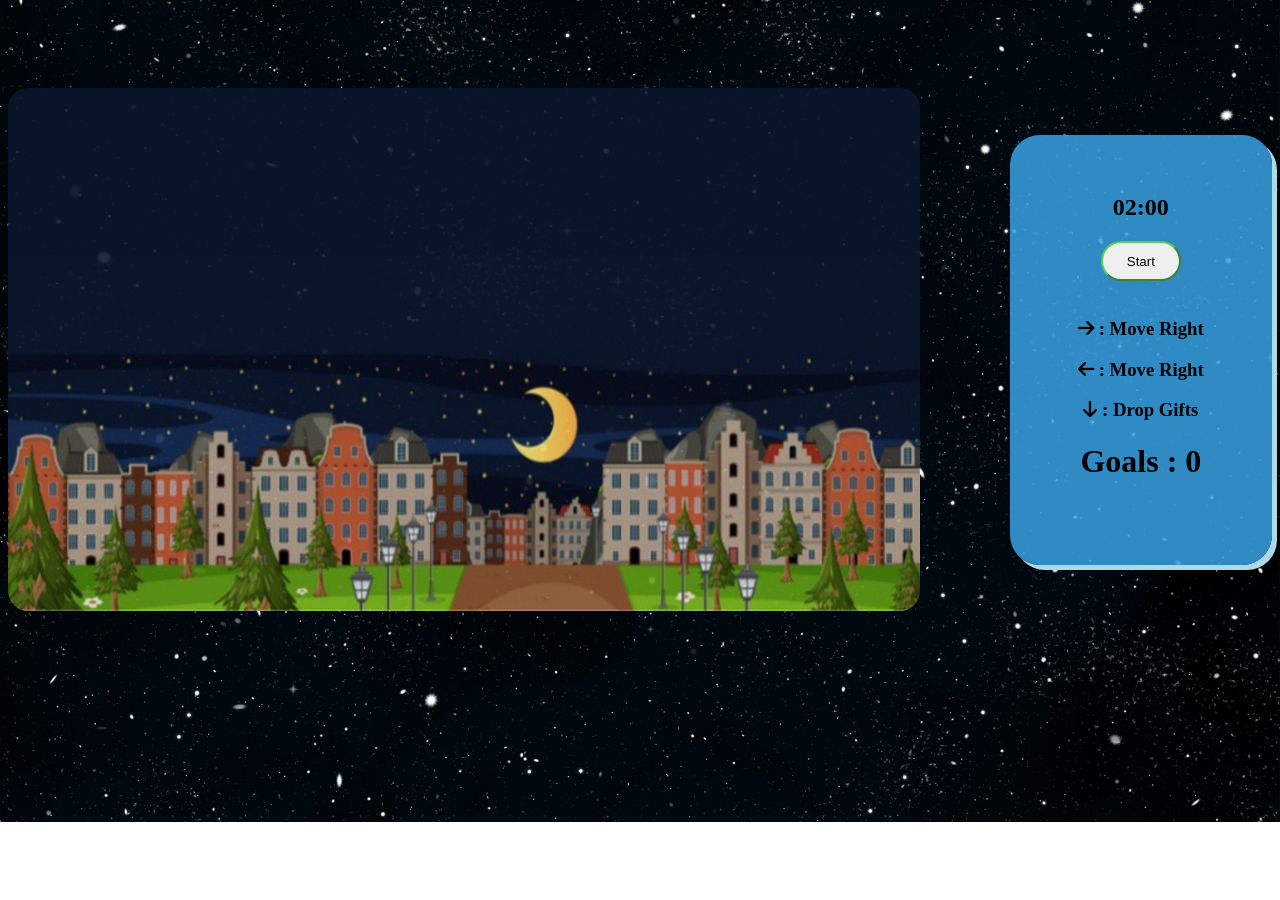
==== game/index.html @ 75d59c05 "Santa game V2" ====
<!DOCTYPE html>
<html lang="en">

<head>
    <meta charset="UTF-8">
    <meta http-equiv="X-UA-Compatible" content="IE=edge">
    <meta name="viewport" content="width=device-width, initial-scale=1.0">
    <title>Delivary game</title>

    <link rel="stylesheet" href="game.css">
    <link rel="stylesheet" href="https://cdnjs.cloudflare.com/ajax/libs/font-awesome/6.4.0/css/all.min.css"
        integrity="sha512-iecdLmaskl7CVkqkXNQ/ZH/XLlvWZOJyj7Yy7tcenmpD1ypASozpmT/E0iPtmFIB46ZmdtAc9eNBvH0H/ZpiBw=="
        crossorigin="anonymous" referrerpolicy="no-referrer" />

</head>

<body>
    <div>
        <img class="back" src="/game/images/night_back.jpg" alt="back">

        <img id="cart" class="cart" src="/game/images/santa_cart_right.png" alt="cart">
        
        <img id="gift" class="gift" src="/game/images/gift.png" alt="gifts">

        <img id="chimney" class="chimney" src="/game/images/chimney1.png" alt="chimney">

    </div>

    <header>

        <h2 id="timer">02:00</h2>

        <button id="start">Start</button>
        
    
            </br>

            </br>

        <h3><i class="fa-solid fa-arrow-right"></i> : Move Right</h3>
        
        <h3><i class="fa-solid fa-arrow-left"></i> : Move Right</h3>
      
        <h3> <i class="fa-solid fa-arrow-down"></i> : Drop Gifts</h3>

        <h1 id="score">Goals : 0</h1>
        

    </header>


    <script src="game.js"></script>
</body>


</html>
---- game/game.css ----
body
{
    /* background-image: url(/game/images/back_stars.gif); */
   background-image: url(/game/images/back02.png);
    background-position:center ;
    background-size:auto;
    background-repeat: no-repeat;
    background-size: cover;
    display: flex;
    align-items: center;
    gap: 50px;

    padding-top: 80px;

}

header 
{
    width:200px;
    height: 350px;

    border-radius: 30px;
    margin: auto;
    background-color: #38a0e1db;

    padding: 40px;

    box-shadow: 5px 5px lightblue;

    text-align: center;

}
div{
    border-radius: 20px;

    margin: auto;
    margin-right: 40px;

    width: 1000px;
    height: 523px;
    overflow: hidden;
    align-items: start;
    position: relative;
    top:0;
    left: 0;

    border-color: #fff;
    border: 15px;
}

.back
{
    position:absolute;
    z-index: 1;

    opacity: 90%;

}
.cart
{
    position:relative;
    z-index: 3;
    margin:0px;
    margin-top: 10px;
    margin-right: 0px;
    left: 0px;
    visibility: hidden;
}

.gift
{
    position: absolute;
    z-index: 2;
    visibility: hidden;
    top:0px;
    left:0px;

}
.chimney
{
    position: absolute;
    z-index: 4;
    top:210px;
    left: 0;
    visibility: hidden;
}

button{

    width: 80px;
    height:40px;

    border-radius: 20px;

    border-color: rgba(69, 203, 69, 0.911);
    
}

button:hover
{
    background-color: rgba(83, 206, 83, 0.911);
    transition-duration: 0.5s;
    
}

.score
{
    color: crimson;
}
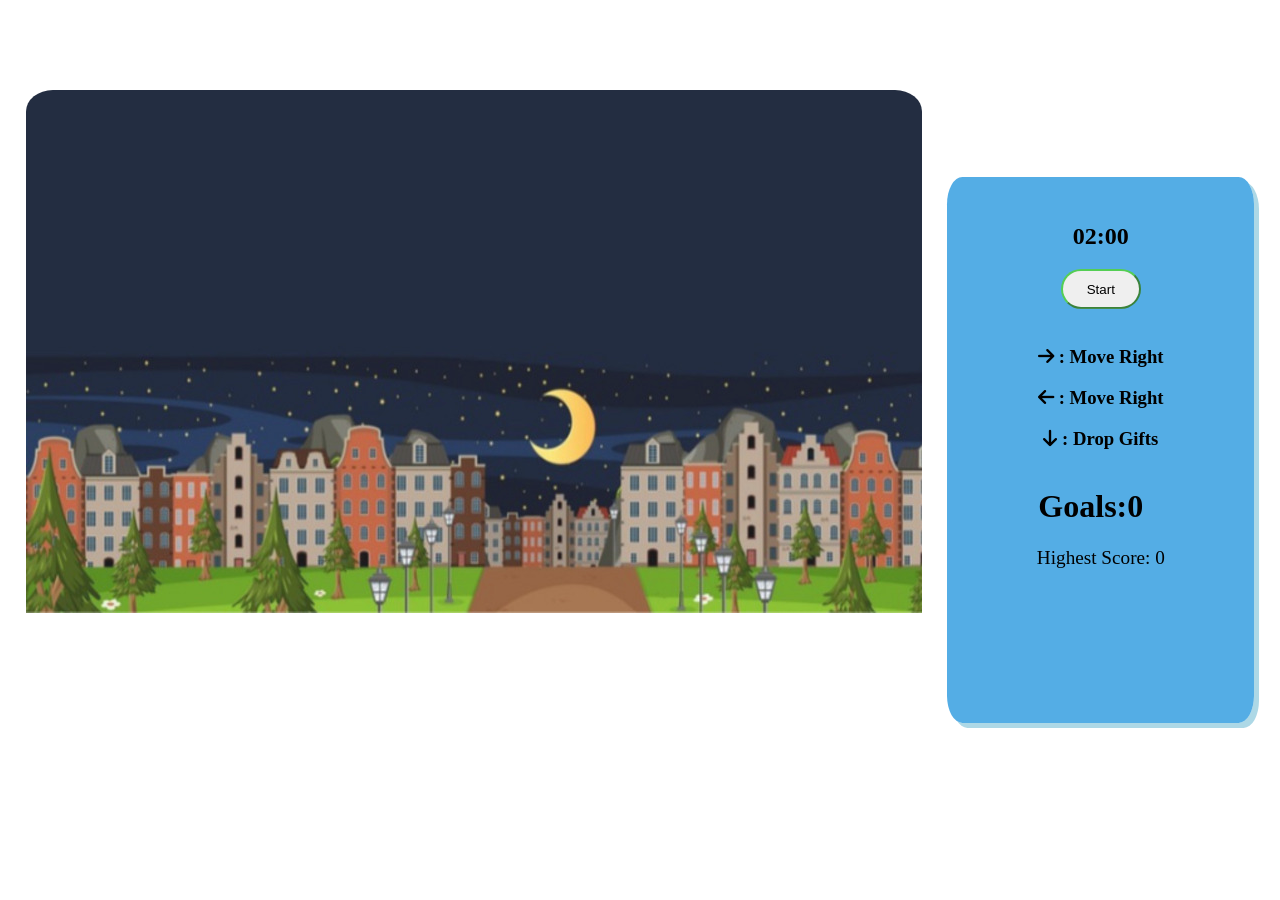
==== commit 1b19c60a: "Updated code" ====
--- a/game/index.html
+++ b/game/index.html
@@ -8,6 +8,7 @@
     <title>Delivary game</title>
 
     <link rel="stylesheet" href="game.css">
+   
     <link rel="stylesheet" href="https://cdnjs.cloudflare.com/ajax/libs/font-awesome/6.4.0/css/all.min.css"
         integrity="sha512-iecdLmaskl7CVkqkXNQ/ZH/XLlvWZOJyj7Yy7tcenmpD1ypASozpmT/E0iPtmFIB46ZmdtAc9eNBvH0H/ZpiBw=="
         crossorigin="anonymous" referrerpolicy="no-referrer" />
@@ -15,42 +16,53 @@
 </head>
 
 <body>
-    <div>
-        <img class="back" src="/game/images/night_back.jpg" alt="back">
+    
+        <div>
+            <img class="back" src="images/night_back.jpg" alt="back">
 
-        <img id="cart" class="cart" src="/game/images/santa_cart_right.png" alt="cart">
+            <img id="cart" class="cart" src="/game/images/santa_cart_right.png" alt="cart">
+            
+            <img id="gift" class="gift" src="/game/images/gift.png" alt="gifts">
+
+            <img id="chimney" class="chimney" src="/game/images/chimney1.png" alt="chimney">
+
+        </div>
+
+        <header>
+
+            <h2 id="timer">02:00</h2>
+            
+
+            <button id="start">Start</button>
+            
         
-        <img id="gift" class="gift" src="/game/images/gift.png" alt="gifts">
+                </br>
 
-        <img id="chimney" class="chimney" src="/game/images/chimney1.png" alt="chimney">
+                </br>
 
-    </div>
+            <h3><i class="fa-solid fa-arrow-right"></i> : Move Right</h3>
+            
+            <h3><i class="fa-solid fa-arrow-left"></i> : Move Right</h3>
+        
+            <h3> <i class="fa-solid fa-arrow-down"></i> : Drop Gifts</h3>
+            
 
-    <header>
+            <h1 id="score">Goals:0</h1>
+            <p id="highscore">Highest Score: 0</p>
 
-        <h2 id="timer">02:00</h2>
+            
 
-        <button id="start">Start</button>
+        </header>
+    
+        <audio id="bgAudio" loop>
+            <source src="./images/christmas-spirit-265741.mp3" type="audio/mpeg">
+        </audio>
+        <audio id="threeSecAudio">
+            <source src="./images/time-passing-sound-effect-fast-clock-108403.mp3" type="audio/mpeg">
+        </audio>
         
-    
-            </br>
-
-            </br>
-
-        <h3><i class="fa-solid fa-arrow-right"></i> : Move Right</h3>
-        
-        <h3><i class="fa-solid fa-arrow-left"></i> : Move Right</h3>
-      
-        <h3> <i class="fa-solid fa-arrow-down"></i> : Drop Gifts</h3>
-
-        <h1 id="score">Goals : 0</h1>
-        
-
-    </header>
-
-
     <script src="game.js"></script>
 </body>
 
 
-</html>+</html>
--- a/game/game.css
+++ b/game/game.css
@@ -1,7 +1,7 @@
-body
-{
-    /* background-image: url(/game/images/back_stars.gif); */
-   background-image: url(/game/images/back02.png);
+/*body
+{
+    
+   background-image: url(./images/back_stars.gif);
     background-position:center ;
     background-size:auto;
     background-repeat: no-repeat;
@@ -9,53 +9,124 @@
     display: flex;
     align-items: center;
     gap: 50px;
-
     padding-top: 80px;
 
-}
-
+}*/
+header {
+    width: 20vw;  /* 20% of the parent/container width */
+    height: 55vh; /* 60% of the parent/container height */
+    position: absolute;
+    top: 50%;
+    right: 2vw;  /* Adjust spacing from the right */
+    transform: translateY(-50%);
+    border-radius: 5%; /* Keep it responsive */
+    background-color: #38a0e1db;
+    padding: 2vw; /* Adjust padding proportionally */
+    box-shadow: 5px 5px lightblue;
+    text-align: center;
+}
+
+div {
+    border-radius: 3%;
+    margin: auto;
+    width: 70vw; /* 70% of the container width */
+    height: 80vh; /* 80% of the viewport height */
+    overflow: hidden;
+    position: absolute;
+    align-items: start;
+    top: 50%;
+    left: 2vw; /* Adjust spacing from the left */
+    transform: translateY(-50%);
+}
+
+body { 
+    background-image: url(./images/back_stars.gif);
+    background-position: center;
+    background-size: cover; 
+    background-repeat: no-repeat;
+    background-attachment: fixed;
+    margin: 0;
+    padding: 0;
+    /*height: 100vh; 
+    width: 100vw; 
+    display: flex;
+    gap: 50px;*/
+    align-items: center;
+    padding-top: 2%;
+}
+
+
+/*
 header 
 {
     width:200px;
     height: 350px;
-
+    position:absolute;
     border-radius: 30px;
     margin: auto;
     background-color: #38a0e1db;
-
     padding: 40px;
-
     box-shadow: 5px 5px lightblue;
-
     text-align: center;
 
-}
-div{
+} */
+
+    
+
+/*header {
+    width: 200px;
+    height: 350px;
+    position: absolute;
+    top: 50%;
+    right: 20px; 
+    transform: translateY(-50%);
+    border-radius: 30px;
+    background-color: #38a0e1db;
+    padding: 40px;
+    box-shadow: 5px 5px lightblue;
+    text-align: center;
+}*/
+
+/*div{
     border-radius: 20px;
-
     margin: auto;
     margin-right: 40px;
-
     width: 1000px;
     height: 523px;
     overflow: hidden;
     align-items: start;
-    position: relative;
+    position: absolute;
     top:0;
     left: 0;
-
     border-color: #fff;
     border: 15px;
 }
-
+    */
+/*div {
+    border-radius: 20px;
+    margin: auto;
+    width: 1000px;
+    height: 523px;
+    overflow: hidden;
+    position:absolute;
+    align-items: start;
+    top: 50%;
+    left: 20px; 
+   transform: translateY(-50%);
+
+  
+} 
+*/
 .back
 {
-    position:absolute;
+    position:fixed;
     z-index: 1;
-
     opacity: 90%;
-
-}
+    height:auto;
+
+}
+
+    
 .cart
 {
     position:relative;
@@ -85,11 +156,12 @@
     visibility: hidden;
 }
 
+
 button{
 
     width: 80px;
     height:40px;
-
+    align-items: center;
     border-radius: 20px;
 
     border-color: rgba(69, 203, 69, 0.911);
@@ -106,4 +178,29 @@
 .score
 {
     color: crimson;
+}
+h1{
+    margin-top: auto;
+    padding-right:20px;
+    padding-top:20px;
+}
+@media (max-width: 768px) {
+    header {
+        width: 30vw;
+        height: 40vh;
+        right: 5vw;
+    }
+
+    div {
+        width: 90vw;
+        height: 70vh;
+    }
+
+    button {
+        width: 12vw;
+        height: 6vh;
+    }
+}
+p{
+    font-size:larger;
 }
